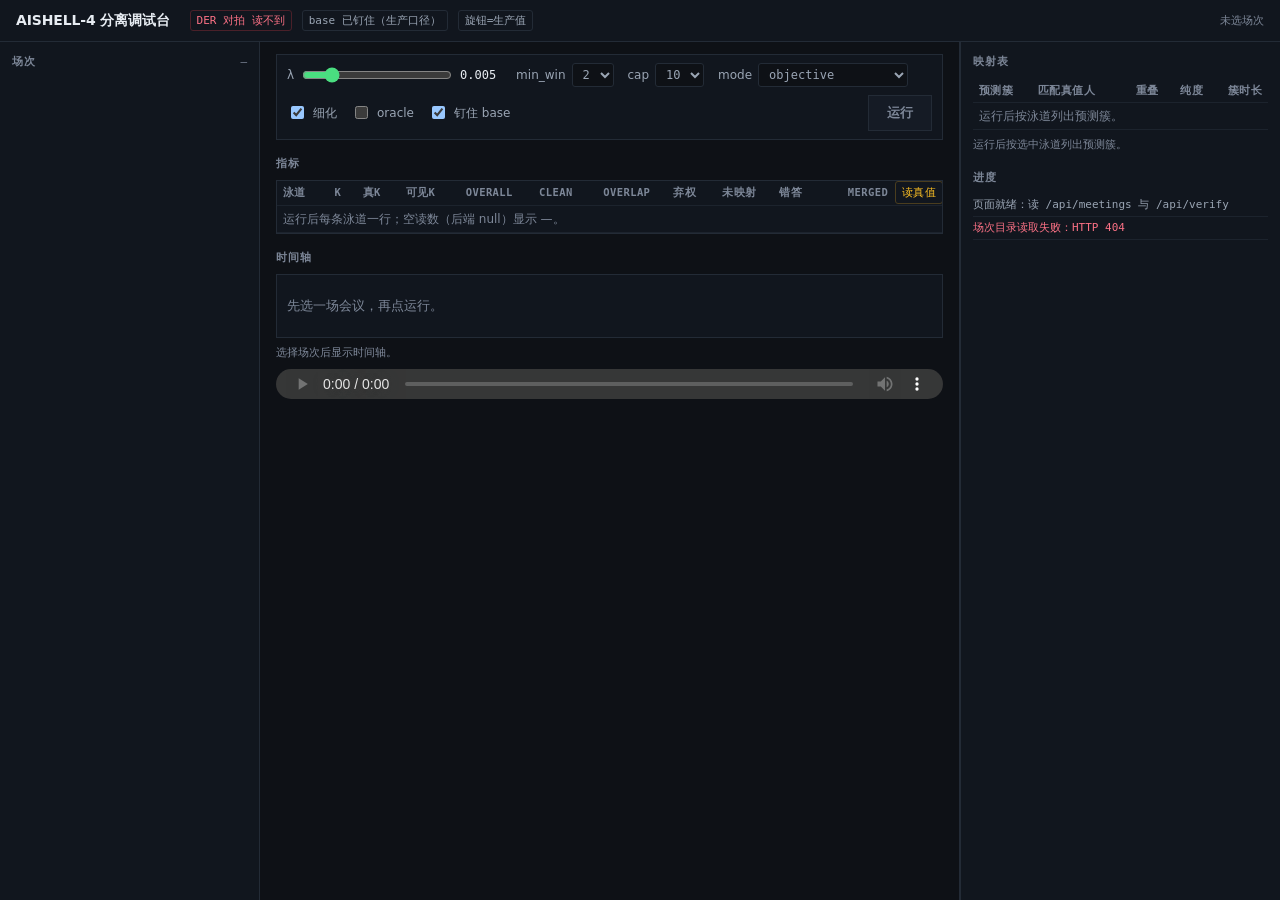
==== web/index.html @ d4392044 "feat(web): T6 页面 —— 状态条/场次/旋钮/指标表/时间轴/映射表 + 契约测试 - LANE_PAYLOAD_KEYS / TRUTH_DERIVED 字面量与 contract.p" ====
<!doctype html>
<html lang="zh-CN">
<head>
<meta charset="utf-8">
<meta name="viewport" content="width=device-width, initial-scale=1">
<title>AISHELL-4 分离调试台</title>
<link rel="stylesheet" href="style.css">
</head>
<body>
<header id="statusbar">
  <h1>AISHELL-4 分离调试台</h1>
  <span class="badge" id="parity-badge">DER 对拍 读不到</span>
  <span class="badge" id="pin-badge">base 已钉住（生产口径）</span>
  <span class="badge" id="knob-badge">旋钮=生产值</span>
  <span class="grow"></span>
  <span class="meta" id="run-meta">未选场次</span>
</header>

<main>
  <aside class="pane pane-left">
    <div class="pane-head"><h2>场次</h2><span class="meta" id="meeting-count">—</span></div>
    <ul class="meetings" id="meetings"></ul>
  </aside>

  <section class="pane stage">
    <div class="knobs" id="knobs">
      <label class="knob knob-lam">λ
        <input type="range" id="lam" min="0" max="0.03" step="0.001" value="0.005">
        <output id="lam-value">0.005</output>
      </label>
      <label class="knob">min_win
        <select id="min_win">
          <option value="2" selected>2</option>
          <option value="3">3</option>
          <option value="4">4</option>
        </select>
      </label>
      <label class="knob">cap
        <select id="cap">
          <option value="4">4</option>
          <option value="5">5</option>
          <option value="6">6</option>
          <option value="7">7</option>
          <option value="8">8</option>
          <option value="9">9</option>
          <option value="10" selected>10</option>
        </select>
      </label>
      <label class="knob">mode
        <select id="mode">
          <option value="objective" selected>objective</option>
          <option value="largest_eligible">largest_eligible</option>
        </select>
      </label>
      <label class="knob"><input type="checkbox" id="refine" checked> 细化</label>
      <label class="knob"><input type="checkbox" id="oracle"> oracle</label>
      <label class="knob"><input type="checkbox" id="pin_base" checked> 钉住 base</label>
      <button id="run" type="button" disabled>运行</button>
    </div>

    <div class="block">
      <h2>指标</h2>
      <div class="tablewrap">
        <table class="metrics">
          <thead>
            <tr>
              <th>泳道</th>
              <th class="num">k</th>
              <th class="num">真K</th>
              <th class="num">可见K</th>
              <th class="num">overall</th>
              <th class="num">clean</th>
              <th class="num">overlap</th>
              <th class="num">弃权</th>
              <th class="num">未映射</th>
              <th class="num">错答</th>
              <th class="num" id="merged-th">merged</th>
              <th class="num">DER</th>
              <th>level</th>
            </tr>
          </thead>
          <tbody id="metrics-body"></tbody>
        </table>
      </div>
    </div>

    <div class="block">
      <h2>时间轴 <span class="meta" id="timeline-meta"></span></h2>
      <div class="tracklayer" id="tracklayer"></div>
      <p class="note" id="timeline-note">—</p>
      <audio id="audio" controls preload="none"></audio>
    </div>
  </section>

  <aside class="pane pane-right">
    <div class="block">
      <h2>映射表</h2>
      <table class="mapping">
        <thead>
          <tr>
            <th>预测簇</th>
            <th>匹配真值人</th>
            <th class="num">重叠</th>
            <th class="num">纯度</th>
            <th class="num">簇时长</th>
          </tr>
        </thead>
        <tbody id="mapping-body"></tbody>
      </table>
      <p class="note" id="mapping-note">运行后按选中泳道列出预测簇。</p>
    </div>
    <div class="block block-log">
      <h2>进度</h2>
      <ul class="log" id="log"></ul>
    </div>
  </aside>
</main>

<script src="app.js" defer></script>
</body>
</html>
---- web/style.css ----
/* AISHELL-4 分离调试台 —— 暗底、1px 细线、等宽数字；无动效/渐变/阴影。
   颜色只用于区分说话人：真值一套（--s*），预测一套（--p*）。 */
:root {
  color-scheme: dark;
  --bg: #0e1116;
  --panel: #11161e;
  --panel-2: #151b25;
  --rule: #232b36;
  --rule-soft: #1c232d;
  --fg: #e7ecf2;
  --fg-mute: #9aa5b4;
  --fg-faint: #7d8798;
  --ok: #4ade80;
  --warn: #fbbf24;
  --bad: #fb7185;
  --s0: #5eead4; --s1: #fbbf24; --s2: #a78bfa; --s3: #4ade80;
  --s4: #fb7185; --s5: #60a5fa; --s6: #f97316; --s7: #e879f9;
  --p0: #38bdf8; --p1: #f472b6; --p2: #a3e635; --p3: #c084fc;
  --p4: #fb923c; --p5: #22d3ee; --p6: #facc15; --p7: #94a3b8;
  --mono: ui-monospace, "Cascadia Mono", Consolas, "SF Mono", monospace;
  --sans: system-ui, -apple-system, "Segoe UI", "Microsoft YaHei", sans-serif;
  --gutter: 108px;
}

* { box-sizing: border-box; }
html, body { margin: 0; height: 100%; }
body {
  display: grid;
  grid-template-rows: auto minmax(0, 1fr);
  height: 100vh;
  overflow: hidden;
  background: var(--bg);
  color: var(--fg);
  font: 13px/1.5 var(--sans);
}

/* ── 状态条 ─────────────────────────────────────────────── */
header#statusbar {
  display: flex;
  align-items: center;
  gap: 10px;
  padding: 10px 16px;
  background: var(--panel);
  border-bottom: 1px solid var(--rule);
}
header h1 { margin: 0 10px 0 0; font-size: 14px; font-weight: 600; letter-spacing: -0.01em; }
header .grow { flex: 1; }
.badge {
  padding: 4px 6px;
  border: 1px solid var(--rule);
  border-radius: 3px;
  font: 11px/1 var(--mono);
  color: var(--fg-mute);
  white-space: nowrap;
}
.badge.ok { color: var(--ok); border-color: #24463a; }
.badge.warn { color: var(--warn); border-color: #4a3d1e; }
.badge.bad { color: var(--bad); border-color: #4a2029; }
.badge.truth { color: var(--warn); border-color: #4a3d1e; }
.meta { color: var(--fg-faint); font: 11px/1.4 var(--mono); font-variant-numeric: tabular-nums; }

/* ── 三栏骨架：左 260 / 中自适应 / 右 320 ─────────────────── */
main { display: grid; grid-template-columns: 260px minmax(0, 1fr) 320px; min-height: 0; }
.pane { min-height: 0; overflow: hidden; display: flex; flex-direction: column; background: var(--panel); border-right: 1px solid var(--rule); }
.pane-left { padding: 12px; }
.pane-right { padding: 12px; border-right: 0; border-left: 1px solid var(--rule); overflow: auto; }
.stage { overflow: auto; padding: 12px 16px 32px; background: var(--bg); }
.pane-head { display: flex; align-items: baseline; justify-content: space-between; gap: 8px; }
h2 { margin: 0 0 8px; font-size: 11px; font-weight: 600; letter-spacing: .08em; text-transform: uppercase; color: var(--fg-faint); }
.block { margin-bottom: 16px; }

/* ── 场次列表 ───────────────────────────────────────────── */
.meetings { flex: 1; min-height: 0; overflow: auto; list-style: none; margin: 0; padding: 0; }
.meetings li { margin-bottom: 2px; }
.meeting {
  display: grid;
  gap: 1px;
  width: 100%;
  padding: 6px 8px;
  background: transparent;
  border: 1px solid transparent;
  border-radius: 3px;
  color: inherit;
  text-align: left;
  cursor: pointer;
}
.meeting:hover { background: var(--panel-2); }
.meeting[aria-pressed="true"] { background: var(--panel-2); border-color: var(--rule); }
.m-id { font: 12px var(--mono); overflow: hidden; text-overflow: ellipsis; white-space: nowrap; }
.m-meta { font: 10.5px/1.5 var(--mono); color: var(--fg-faint); font-variant-numeric: tabular-nums; }

/* ── 旋钮行 ─────────────────────────────────────────────── */
.knobs {
  display: flex;
  flex-wrap: wrap;
  align-items: center;
  gap: 8px 14px;
  margin-bottom: 16px;
  padding: 8px 10px;
  background: var(--panel);
  border: 1px solid var(--rule);
}
.knob { display: inline-flex; align-items: center; gap: 6px; font-size: 12px; color: var(--fg-mute); }
.knob input[type="range"] { width: 150px; accent-color: var(--ok); }
.knob output { min-width: 42px; font: 12px var(--mono); color: var(--fg); font-variant-numeric: tabular-nums; }
select, button, input { font: inherit; color: inherit; }
select { padding: 3px 6px; background: var(--bg); border: 1px solid var(--rule); border-radius: 3px; font: 12px var(--mono); }
button#run { margin-left: auto; padding: 7px 18px; background: #12312e; border: 1px solid #2f6b62; color: #c9fff5; font-weight: 600; cursor: pointer; }
button#run:disabled { background: var(--panel-2); border-color: var(--rule); color: var(--fg-faint); cursor: not-allowed; }

/* ── 表 ─────────────────────────────────────────────────── */
table { width: 100%; border-collapse: collapse; font-size: 12px; }
th, td { padding: 4px 6px; border-bottom: 1px solid var(--rule-soft); text-align: left; white-space: nowrap; }
th { font-size: 10.5px; font-weight: 600; letter-spacing: .04em; color: var(--fg-faint); text-transform: uppercase; }
th.num, td.num { text-align: right; font-family: var(--mono); font-variant-numeric: tabular-nums; }
td small { color: var(--fg-faint); font-size: 10.5px; }
tbody tr:hover { background: var(--panel-2); }
tbody tr.selected { background: var(--panel-2); outline: 1px solid var(--rule); }
.tablewrap { overflow: auto; background: var(--panel); border: 1px solid var(--rule); }
table.metrics { min-width: 780px; }
.muted { color: var(--fg-faint); }
.swatch { display: inline-block; width: 8px; height: 8px; margin-right: 5px; }

/* ── 时间轴 ─────────────────────────────────────────────── */
.tracklayer {
  position: relative;
  overflow: hidden;
  padding: 8px 10px;
  background: var(--panel);
  border: 1px solid var(--rule);
}
.row { display: grid; grid-template-columns: var(--gutter) minmax(0, 1fr); align-items: center; gap: 0 8px; }
.lane-label { font: 11px var(--mono); color: var(--fg-mute); text-align: right; white-space: nowrap; overflow: hidden; text-overflow: ellipsis; }
.lane-label.truth { color: var(--fg-faint); }
.ruler-row { margin-bottom: 2px; }
.track.ruler { position: relative; height: 18px; background: transparent; border: 0; border-bottom: 1px solid var(--rule-soft); cursor: crosshair; }
.ruler .tick { position: absolute; top: 0; bottom: 0; width: 1px; background: var(--rule); }
.ruler .tick-label { position: absolute; top: 2px; font: 10px var(--mono); color: var(--fg-faint); font-variant-numeric: tabular-nums; transform: translateX(3px); }
.ruler .tick-label.end { transform: translateX(-100%); }
.track { position: relative; height: 16px; margin: 2px 0; background: var(--panel-2); border: 1px solid var(--rule-soft); cursor: crosshair; }
.blk { position: absolute; top: 0; bottom: 0; min-width: 2px; }
.truth-blk { left: 0; background: transparent; border: 1px dashed var(--rule); }
.playhead { position: absolute; top: 8px; bottom: 8px; width: 1px; background: var(--fg); opacity: .9; pointer-events: none; }
.note { margin: 6px 0 0; font-size: 11px; line-height: 1.6; color: var(--fg-faint); }
audio { width: 100%; height: 30px; margin-top: 8px; color-scheme: dark; }

/* ── 日志 ───────────────────────────────────────────────── */
.block-log { display: flex; flex-direction: column; min-height: 0; }
.log { flex: 1; min-height: 160px; max-height: 42vh; overflow: auto; list-style: none; margin: 0; padding: 0; font: 11px/1.6 var(--mono); color: var(--fg-mute); }
.log li { padding: 2px 0; border-bottom: 1px solid var(--rule-soft); overflow-wrap: anywhere; }
.log li.warn { color: var(--warn); }
.log li.bad { color: var(--bad); }

@media (max-width: 1100px) {
  main { grid-template-columns: 220px minmax(0, 1fr) 260px; }
}
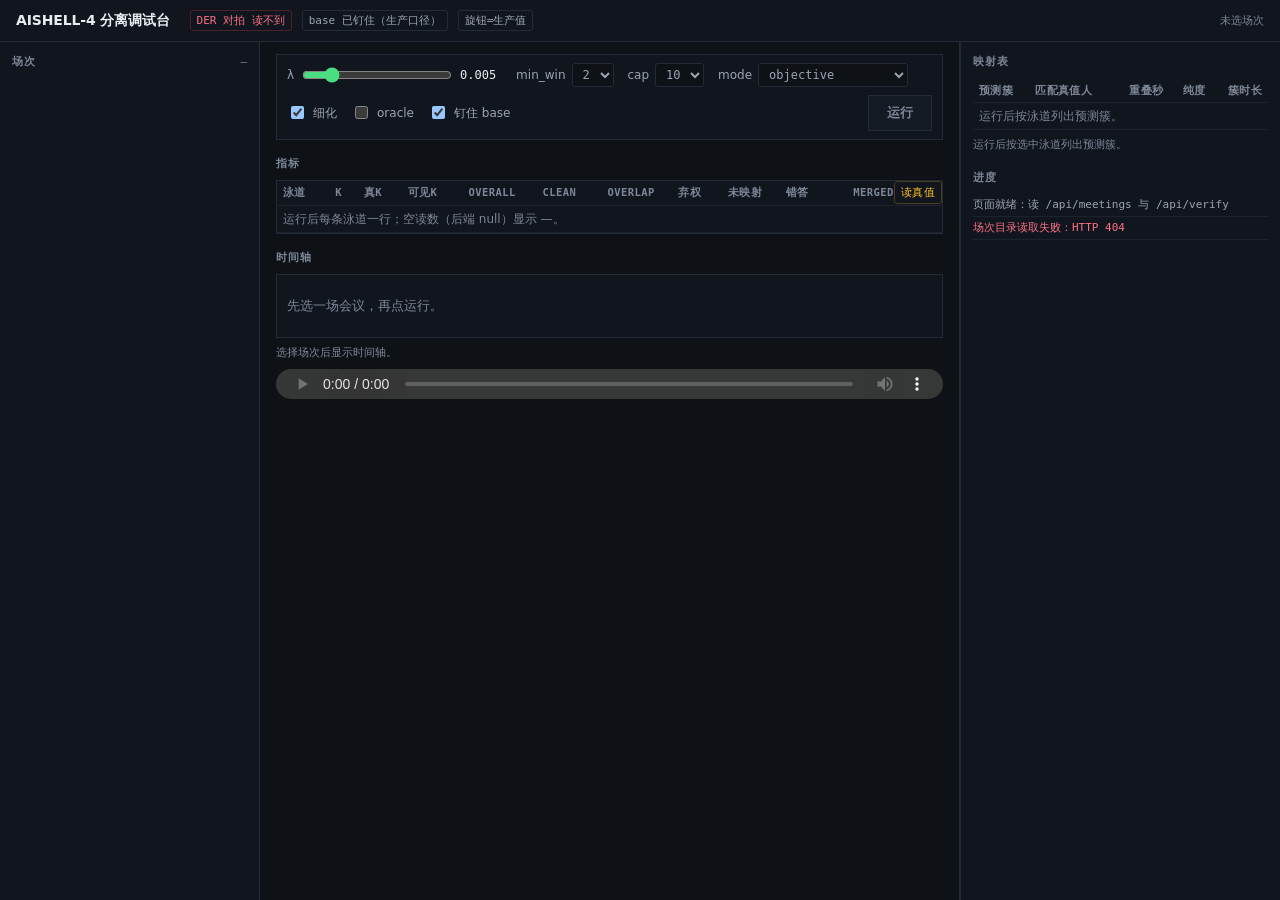
==== commit 593b7f81: "feat(web): T6b 真值通道 —— /api/truth + lane `pairs` + 真值轨/映射表（修四个可见缺陷） - server：`GET /api/truth` 回 `{re" ====
--- a/web/index.html
+++ b/web/index.html
@@ -100,7 +100,7 @@
           <tr>
             <th>预测簇</th>
             <th>匹配真值人</th>
-            <th class="num">重叠</th>
+            <th class="num">重叠秒</th>
             <th class="num">纯度</th>
             <th class="num">簇时长</th>
           </tr>
--- a/web/style.css
+++ b/web/style.css
@@ -139,7 +139,6 @@
 .ruler .tick-label.end { transform: translateX(-100%); }
 .track { position: relative; height: 16px; margin: 2px 0; background: var(--panel-2); border: 1px solid var(--rule-soft); cursor: crosshair; }
 .blk { position: absolute; top: 0; bottom: 0; min-width: 2px; }
-.truth-blk { left: 0; background: transparent; border: 1px dashed var(--rule); }
 .playhead { position: absolute; top: 8px; bottom: 8px; width: 1px; background: var(--fg); opacity: .9; pointer-events: none; }
 .note { margin: 6px 0 0; font-size: 11px; line-height: 1.6; color: var(--fg-faint); }
 audio { width: 100%; height: 30px; margin-top: 8px; color-scheme: dark; }
